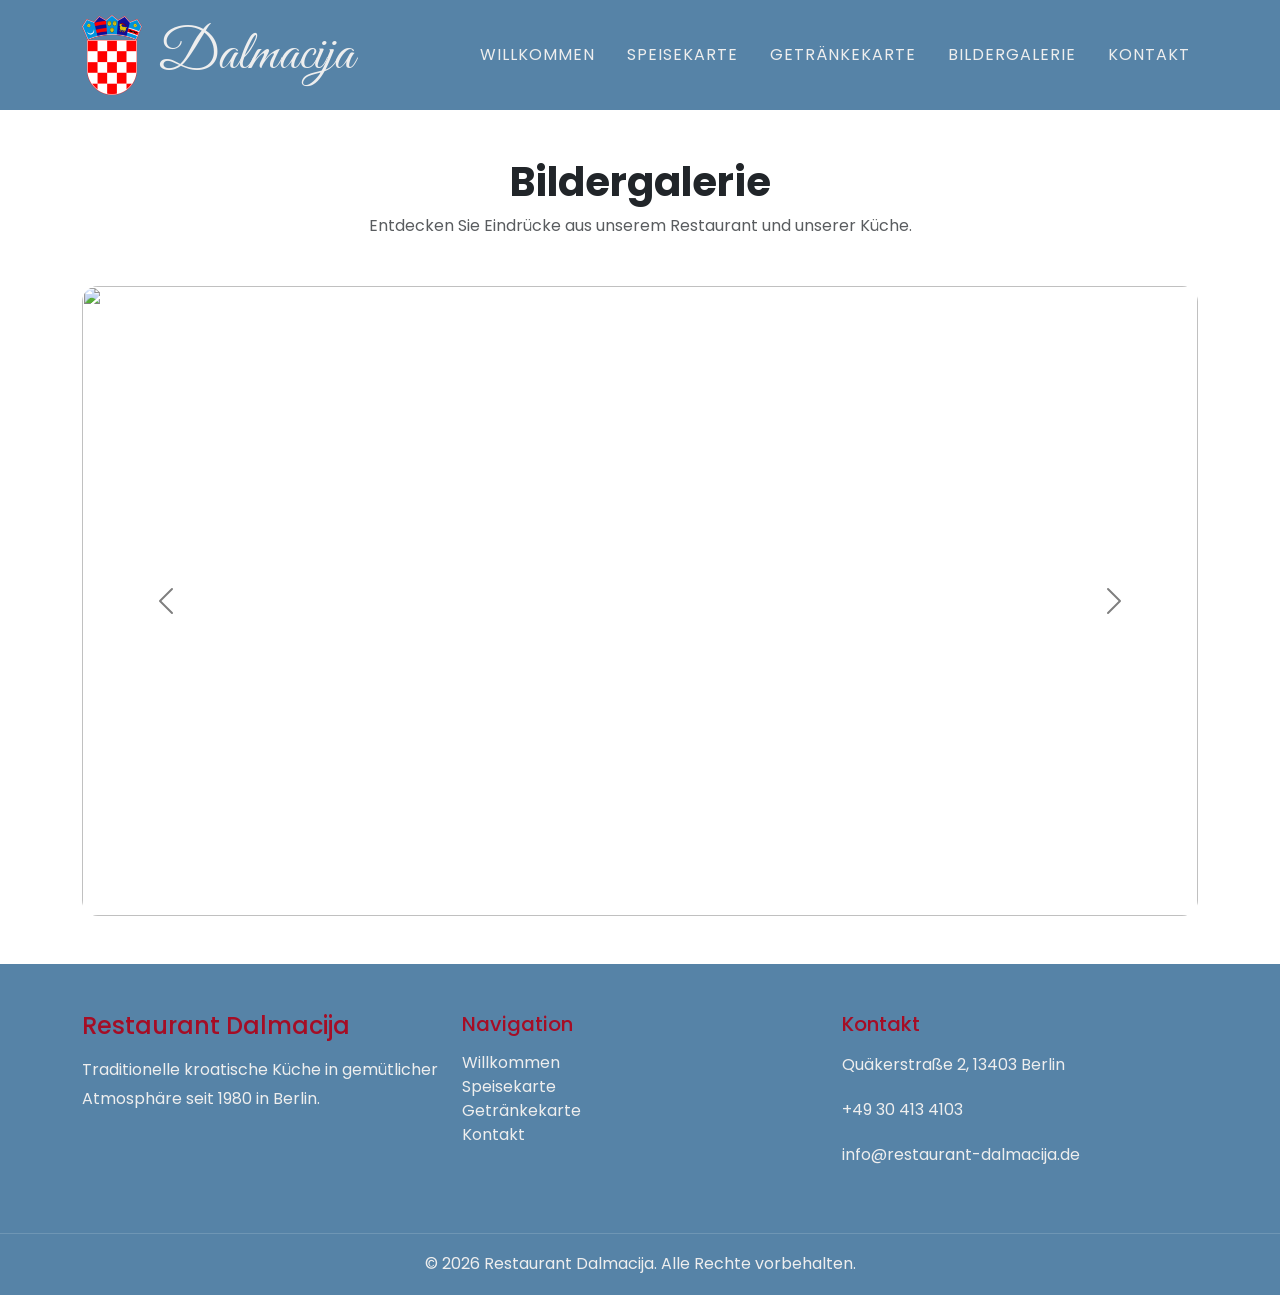
==== gallery.html @ bd1bcd40 "first commit" ====
<!doctype html>
<html lang="en">
<head>
    <meta charset="UTF-8">
    <meta name="viewport"
          content="width=device-width, user-scalable=no, initial-scale=1.0, maximum-scale=1.0, minimum-scale=1.0">
    <meta http-equiv="X-UA-Compatible" content="ie=edge">
    <link href="https://cdn.jsdelivr.net/npm/bootstrap@5.3.8/dist/css/bootstrap.min.css" rel="stylesheet" integrity="sha384-sRIl4kxILFvY47J16cr9ZwB07vP4J8+LH7qKQnuqkuIAvNWLzeN8tE5YBujZqJLB" crossorigin="anonymous">
    <link rel="stylesheet" href="css/style.css">
    <link
            rel="stylesheet"
            href="https://cdnjs.cloudflare.com/ajax/libs/font-awesome/6.2.1/css/all.min.css"
    />
    <link rel="preconnect" href="https://fonts.googleapis.com" />
    <link rel="preconnect" href="https://fonts.gstatic.com" crossorigin />
    <link
            href="https://fonts.googleapis.com/css2?family=Great+Vibes&family=Josefin+Sans:wght@300;400;700&family=Poppins:wght@300;400;700&display=swap"
            rel="stylesheet" />


    <link
            rel="stylesheet"
            href="https://cdn.jsdelivr.net/npm/swiper@8/swiper-bundle.min.css"
    />
    <title>Restoran Dalmacija</title>
</head>
<body>
<!-- NAVBAR -->
<header>
    <nav class="navbar navbar-expand-lg custom-navbar">
        <div class="container">

            <!-- LOGO -->
            <a class="navbar-brand d-flex align-items-center gap-3" href="index.html">
                <img src="images/croatia_logo.png" width="60">
                <span class="logo-text">Dalmacija</span>
            </a>

            <!-- TOGGLER (mobile) -->
            <button class="navbar-toggler" type="button" data-bs-toggle="collapse" data-bs-target="#nav">
                <span class="navbar-toggler-icon"></span>
            </button>

            <!-- LINKS -->
            <div class="collapse navbar-collapse" id="nav">
                <ul class="navbar-nav ms-auto gap-3">
                    <li class="nav-item"><a class="nav-link" href="index.html">Willkommen</a></li>
                    <li class="nav-item"><a class="nav-link" href="menu.html">Speisekarte</a></li>
                    <li class="nav-item"><a class="nav-link" href="drinks.html">Getränkekarte</a></li>
                    <li class="nav-item"><a class="nav-link" href="gallery.html">Bildergalerie</a></li>
                    <li class="nav-item"><a class="nav-link" href="index.html#kontakt">Kontakt</a></li>
                </ul>
            </div>

        </div>
    </nav>
</header>
<!-- END OF NAVBAR -->

<section class="gallery-page py-5">

    <div class="container text-center mb-5">
        <h1 class="fw-bold">Bildergalerie</h1>
        <p class="text-muted">
            Entdecken Sie Eindrücke aus unserem Restaurant und unserer Küche.
        </p>
    </div>

    <div class="container">

        <div id="carouselExample" class="carousel slide">

            <div class="carousel-inner rounded-4 overflow-hidden">

                <div class="carousel-item active">
                    <img src="assets/img/restoran-dalmacija-inside.webp" class="d-block w-100" alt="">
                </div>

                <div class="carousel-item">
                    <img src="assets/img/restoran-dalmacija-beer.webp" class="d-block w-100" alt="">
                </div>

                <div class="carousel-item">
                    <img src="assets/img/restoran-dalmacija-menu-image.webp" class="d-block w-100" alt="">
                </div>

            </div>

            <!-- strelice -->
            <button class="carousel-control-prev" type="button" data-bs-target="#carouselExample" data-bs-slide="prev">
                <span class="carousel-control-prev-icon"></span>
            </button>

            <button class="carousel-control-next" type="button" data-bs-target="#carouselExample" data-bs-slide="next">
                <span class="carousel-control-next-icon"></span>
            </button>

        </div>

    </div>

</section>

<!-- FOOTER -->
<footer class="footer text-white pt-5">
    <div class="container">

        <div class="row g-4 pb-5">

            <!-- BRAND -->
            <div class="col-md-4">
                <h4>Restaurant Dalmacija</h4>
                <p>
                    Traditionelle kroatische Küche in gemütlicher Atmosphäre
                    seit 1980 in Berlin.
                </p>
            </div>

            <!-- NAVIGATION -->
            <div class="col-md-4">
                <h5>Navigation</h5>
                <ul class="list-unstyled">
                    <li><a href="index.html" class="footer-link">Willkommen</a></li>
                    <li><a href="menu.html" class="footer-link">Speisekarte</a></li>
                    <li><a href="drinks.html" class="footer-link">Getränkekarte</a></li>
                    <li><a href="#kontakt" class="footer-link">Kontakt</a></li>
                </ul>
            </div>

            <!-- CONTACT -->
            <div class="col-md-4">
                <h5>Kontakt</h5>
                <p>Quäkerstraße 2, 13403 Berlin</p>
                <p><a href="tel:+49304134103" class="footer-link">+49 30 413 4103</a></p>
                <p><a href="mailto:info@restaurant-dalmacija.de" class="footer-link">
                    info@restaurant-dalmacija.de
                </a></p>
            </div>

        </div>

    </div>

    <!-- BOTTOM -->
    <div class="footer-bottom text-center py-3">
        <p class="mb-0">© 2026 Restaurant Dalmacija. Alle Rechte vorbehalten.</p>
    </div>
</footer>
<!-- END OF FOOTER -->

<script src="https://cdn.jsdelivr.net/npm/bootstrap@5.3.8/dist/js/bootstrap.bundle.min.js" integrity="sha384-FKyoEForCGlyvwx9Hj09JcYn3nv7wiPVlz7YYwJrWVcXK/BmnVDxM+D2scQbITxI" crossorigin="anonymous"></script>
<script src="js/script.js"></script>
</body>
</html>
---- css/style.css ----
* {
    margin: 0;
    padding: 0;
    box-sizing: border-box;
    font-family: "Poppins", sans-serif;
}

body {
    background: #fff;
}

/* ===================== COLORS ===================== */

:root {
    --main-color: rgba(30, 90, 138, 0.75);
    --accent-color: #a50d25;
    --text-color: #eee;
    --bg-dark: #000;
    --overlay-dark: rgba(0,0,0,0.3);
    --gray-background: #f8f8f8;
    --gray-trext: #444;
}
/* ===================== NAVBAR ===================== */

.custom-navbar {
    background: var(--main-color);
    backdrop-filter: blur(10px);
}

.navbar-brand img {
    display: block;
}

.logo-text {
    font-family: "Great Vibes", cursive;
    font-size: 3.5rem;
    color: var(--text-color);
}

.nav-link {
    color: var(--text-color);
    text-transform: uppercase;
    letter-spacing: 1px;
    transition: color 0.5s ease;
}

.nav-link:hover {
    color: var(--accent-color);
    text-shadow: 0 0 5px rgba(196,155,99,0.5);
}

/*
.nav-link {
    color: #eee;
    text-transform: uppercase;
    letter-spacing: 1px;
    background-image: linear-gradient(to right, #a73737, #7a2828);
    background-size: 0% 2px;
    background-repeat: no-repeat;
    background-position: 0 100%;
    transition: 0.3s;
}

.nav-link:hover {
    color: #fff;
    background-size: 100% 2px;
}
*/
/* ===================== END OF NAVBAR ===================== */

/* ===================== HERO ===================== */

.hero {
    min-height: 100vh;
    background: url('../images/hero_background_img.webp') center/cover no-repeat;
    position: relative;
}

.hero-title {
    font-family: "Great Vibes", cursive;
    font-size: 6rem;
}

.hero::before {
    content: "";
    position: absolute;
    inset: 0;
    background: var(--overlay-dark);
}

.btn-grad {
    background-image: linear-gradient(to right, #a73737 0%, #7a2828 51%, #a73737 100%);
    background-size: 200% auto;
    color: var(--text-color);

    padding: 15px 45px;
    text-align: center;
    text-transform: uppercase;

    border: none;
    border-radius: 9px; /* lep pill oblik */
    outline: none;

    display: inline-block;
    transition: 0.5s;

    box-shadow: 0 4px 15px rgba(0,0,0,0.3);
}

.btn-grad:hover {
    background-position: right center;
    transform: translateY(-2px);
    color: var(--text-color);
}
/* ===================== END OF HERO ===================== */

/* ===================== ABOUT ===================== */
.about-section {
    background: var(--gray-background);
}

.about-title {
    color: var(--main-color);;
}

.paragraph-text {
    line-height: 1.7;
    color: var(--gray-trext);
    font-size: 1.1rem;
}

.section-subtitle {
    display: block;
    font-size: 1.4rem;
    letter-spacing: 2px;
    text-transform: uppercase;
    color: var(--accent-color);
}
/* ===================== END OF ABOUT ===================== */

/* ===================== SPECIALTY ===================== */

.specialty-card {
    border-radius: 10px;
    overflow: hidden;
    transition: 0.5s;
}

.specialty-card img {
    height: 220px;
    object-fit: cover;
}

.specialty-card:hover {
    transform: translateY(-6px);
}

.card-title {
    color: var(--accent-color);
}
/* ===================== END OF SPECIALITY ===================== */

/* ===================== GALLERY MAIN PAGE ===================== */

.gallery-page-title {
    text-align: center;
    color: var(--accent-color);
}

.gallery-page-text {
    text-align: center;
    margin: 0 auto 40px;
    color: var(--main-color);
    font-size: 1.4rem;
}

.gallery-panels {
    display: flex;
    gap: 20px;
    min-height: 70vh;
}

.gallery-panel {
    background-size: cover;
    background-position: center;
    background-repeat: no-repeat;
    border-radius: 30px;
    color: #fff;
    cursor: pointer;
    flex: 0.5;
    position: relative;
    transition: flex 0.7s ease-in;
    overflow: hidden;
    min-height: 600px;
}

.gallery-panel::before {
    content: "";
    position: absolute;
    inset: 0;
    background: rgba(0, 0, 0, 0.28);
}

.gallery-panel h3 {
    font-size: 1.5rem;
    position: absolute;
    bottom: 25px;
    left: 25px;
    margin: 0;
    opacity: 0;
    z-index: 2;
}

.gallery-panel.active {
    flex: 5;
}

.gallery-panel.active h3 {
    opacity: 1;
}

/* ===================== END OF GALLERY MAIN PAGE ===================== */

/* ===================== CONTACT ===================== */
.section-subtitle {
    color: var(--accent-color);
}

.contact-title {
    color: var(--main-color);
}

.contact-section {
    background-color: var(--gray-background);
}

.contact-section p {
    color: #555;
    line-height: 1.6;
}

iframe {
    box-shadow: 0 10px 25px rgba(0,0,0,0.1);
}
/* ===================== END OF CONTACT ===================== */

/* ===================== FOOTER ===================== */
.footer {
    background: var(--main-color);
}

.menu-footer {
    background: #1e5a8a; !important;
}

.footer p {
    color: var(--text-color);
    line-height: 1.8;
}

.footer-link {
    color: var(--text-color);
    text-decoration: none;
    transition: 0.3s;
}

.footer-link:hover {
    color: var(--accent-color);
}

.footer-bottom {
    border-top: 1px solid rgba(255,255,255,0.15);
}

.footer h4, .footer h5 {
    color: var(--accent-color);
    margin-bottom: 15px;
}
/* ===================== END OF FOOTER ===================== */

/* ===================== GALLERY ===================== */
.gallery-page img {
    height: 70vh;
    object-fit: cover;
}

.carousel-control-prev-icon,
.carousel-control-next-icon {
    filter: invert(1);
}
/* ===================== END OF GALLERY ===================== */

/* ===================== MENU ===================== */

.menu-page {
    background-image: url("../images/restoran-dalmacija-menu-image.webp");
    background-size: cover;
    background-position: center;
    background-attachment: fixed;
}

.menu-section {
    background: rgba(0, 0, 0, 0.45);
    color: #fff;
    min-height: 100vh;
}

.menu-inner {
    max-width: 850px;
}

.menu-page-title {
    font-size: 2.8rem;
}

.menu-category-title {
    text-align: center;
    font-size: 1.4rem;
    letter-spacing: 1px;
    margin: 50px 0;
}

.menu-item {
    padding: 16px 0;
}

.menu-item-row {
    display: flex;
    align-items: baseline;
    gap: 12px;
}

.menu-item-left {
    display: flex;
    align-items: baseline;
    gap: 8px;
    white-space: nowrap;
}

.menu-item h4 {
    margin: 0;
    font-size: 1rem;
    font-weight: 600;
    color: #fff;
}

.menu-number,
.menu-allergens,
.menu-price,
.menu-description {
    color: rgba(255, 255, 255, 0.65);
}

.menu-number {
    min-width: 28px;
    font-size: 0.95rem;
}

.menu-allergens {
    font-size: 0.9rem;
    font-weight: 400;
}

.menu-dots {
    flex-grow: 1;
    border-bottom: 2px dotted #aaa;
}

.menu-price {
    white-space: nowrap;
    min-width: 80px;
    text-align: right;
    font-size: 0.95rem;
}

.menu-description {
    margin-left: 38px;
    margin-top: 6px;
    font-size: 0.95rem;
}

.menu-notes {
    text-align: center;
    margin-top: 40px;
}

.menu-notes p:first-child {
    margin-bottom: 20px;
}

.menu-notes p:not(:first-child) {
    max-width: 400px;
    margin: 0 auto;
}

/* DRINKS */

.drinks-page {
    background-image: url('../images/restoran-dalmacija-drinks.webp');
    background-size: cover;
    background-position: center;
    background-attachment: fixed;
}

.drinks-section {
    background: rgba(0, 0, 0, 0.45);;
    color: #ffffff;
    min-height: 100vh;
}

.drinks-inner {
    max-width: 850px;
}

.drinks-item {
    padding: 16px 0;
}

.drinks-item-row {
    display: flex;
    align-items: baseline;
    gap: 12px;
}

.drinks-item-left {
    display: flex;
    align-items: baseline;
    gap: 8px;
    white-space: nowrap;
}

.drinks-number,
.drinks-price,
.drinks-description {
    color: #ffffff;
}

.drinks-number {
    min-width: 28px;
    font-size: 0.95rem;
}

.drinks-item h4 {
    margin: 0;
    font-size: 1rem;
    font-weight: 600;
    color: #ffffff;
}

.drinks-dots {
    flex-grow: 1;
    border-bottom: 2px dotted #ffffff;
}

.drinks-price {
    white-space: nowrap;
    min-width: 100px;
    text-align: right;
    font-size: 0.95rem;
}

.drinks-description {
    margin-left: 38px;
    margin-top: 6px;
    font-size: 0.95rem;
}

.drinks-footer-center {
    text-align: center;
    margin-top: 2rem;
}

.drinks-footer-left {
    text-align: center;
    margin: 2px 0;
}





@media (max-width: 900px) {
    .gallery-panels {
        flex-direction: column;
        min-height: auto;
    }

    .gallery-panel {
        flex: 0 0 80px !important;
        min-height: unset;
        overflow: hidden;
        transition: flex-basis 0.4s ease;
    }
    .gallery-panel.active {
        flex: 0 0 250px !important;
    }
    .gallery-panel h3 {
        opacity: 1;
    }
}

@media (max-width: 576px) {
    .menu-item-row {
        align-items: flex-start;
        gap: 8px;
    }

    .menu-item-left {
        white-space: normal;
    }

    .menu-dots {
        display: none;
    }

    .menu-price {
        min-width: auto;
        font-weight: 600;
    }

    .menu-description {
        margin-left: 0;
    }

    .menu-page-title {
        font-size: 2rem;
    }
}

@media (max-width: 576px) {

    /* MENU + DRINKS zajedničko */
    .menu-item-row,
    .drinks-item-row {
        align-items: flex-start;
        gap: 8px;
    }

    .menu-item-left,
    .drinks-item-left {
        white-space: normal;
    }

    .menu-dots,
    .drinks-dots {
        display: none;
    }

    .menu-price,
    .drinks-price {
        min-width: auto;
        font-weight: 600;
    }

    .menu-description,
    .drinks-description {
        margin-left: 0;
    }

    .menu-page-title {
        font-size: 2rem;
    }
}
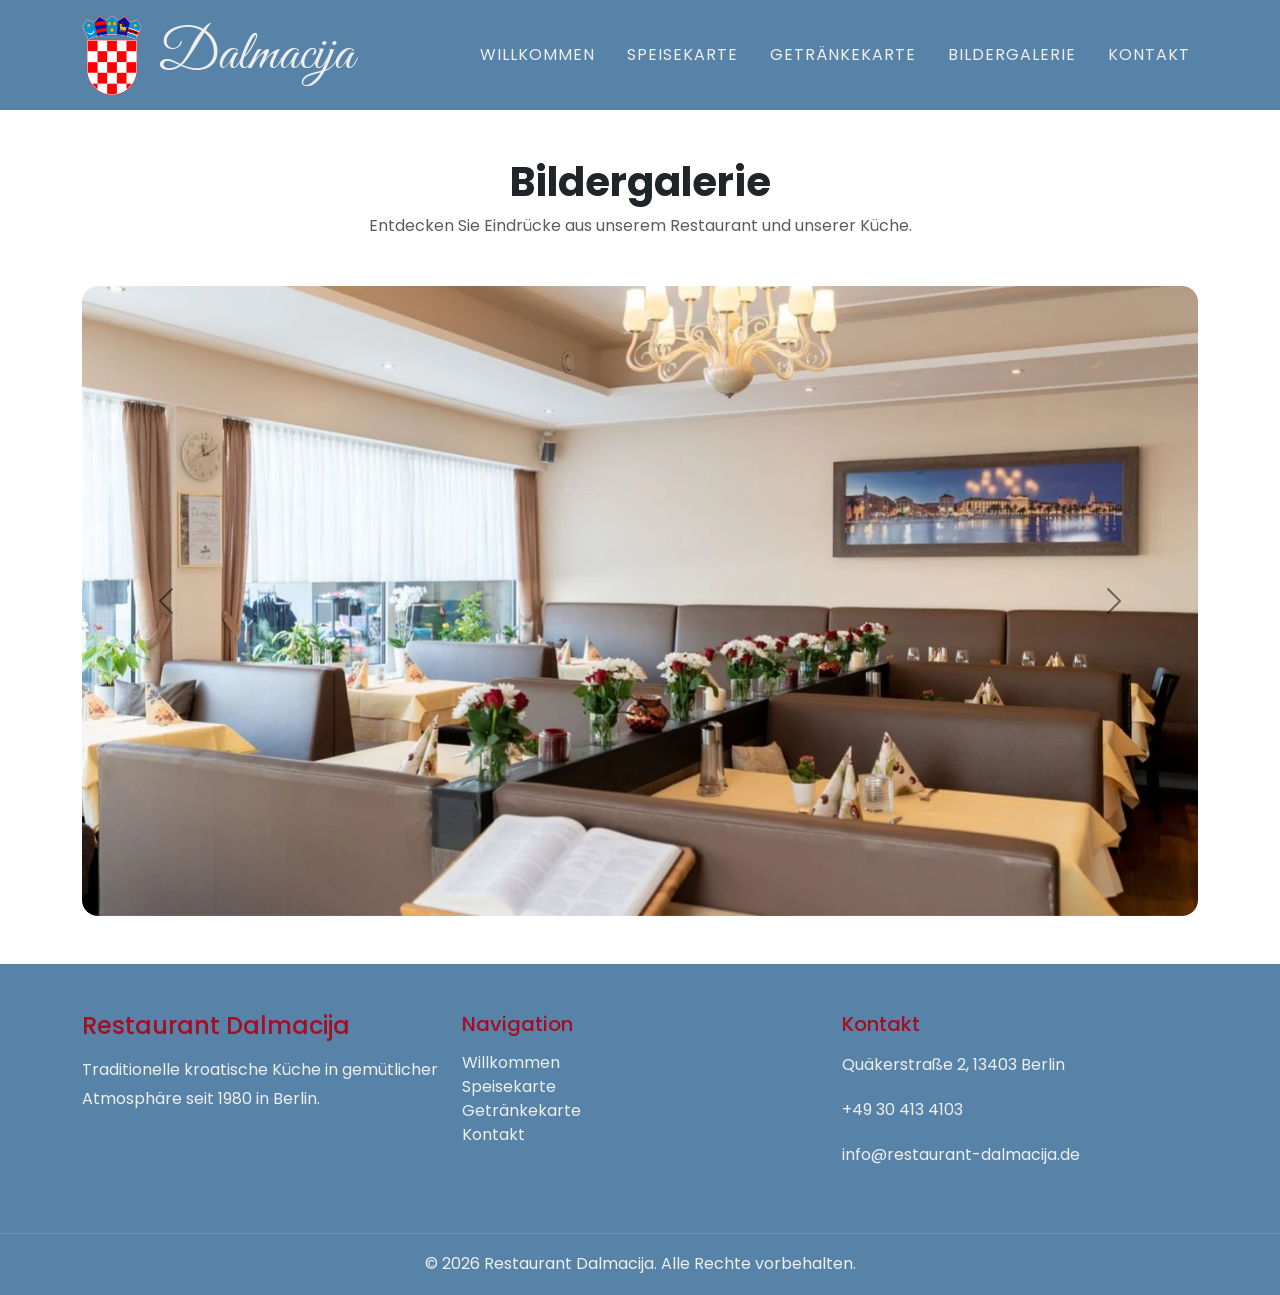
==== commit 21a6f4a5: "fix images" ====
--- a/gallery.html
+++ b/gallery.html
@@ -73,15 +73,15 @@
             <div class="carousel-inner rounded-4 overflow-hidden">
 
                 <div class="carousel-item active">
-                    <img src="assets/img/restoran-dalmacija-inside.webp" class="d-block w-100" alt="">
+                    <img src="images/restoran-dalmacija-inside.webp" class="d-block w-100" alt="">
                 </div>
 
                 <div class="carousel-item">
-                    <img src="assets/img/restoran-dalmacija-beer.webp" class="d-block w-100" alt="">
+                    <img src="images/restoran-dalmacija-beer.webp" class="d-block w-100" alt="">
                 </div>
 
                 <div class="carousel-item">
-                    <img src="assets/img/restoran-dalmacija-menu-image.webp" class="d-block w-100" alt="">
+                    <img src="images/restoran-dalmacija-menu-image.webp" class="d-block w-100" alt="">
                 </div>
 
             </div>
